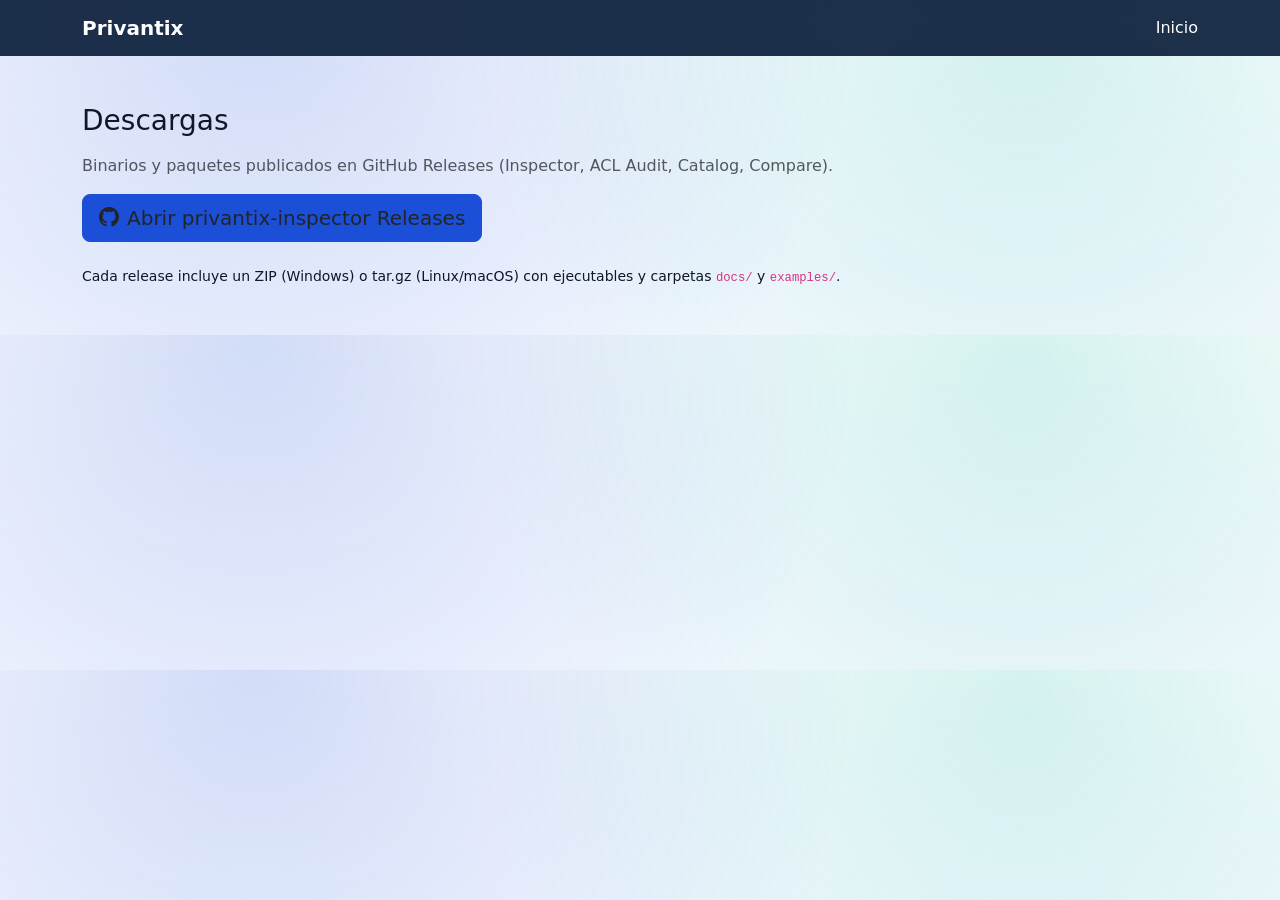
==== privantix_site/downloads/index.html @ b49d1726 "Privantix GitHub structure: ecosystem docs, products.json web, LICENSE, std folders; validate produc" ====
<!doctype html>
<html lang="es">
<head>
  <meta charset="utf-8" />
  <meta name="viewport" content="width=device-width, initial-scale=1" />
  <title>Descargas — Privantix</title>
  <link rel="icon" href="../assets/img/logo.svg" type="image/svg+xml" />
  <link href="https://cdn.jsdelivr.net/npm/bootstrap@5.3.3/dist/css/bootstrap.min.css" rel="stylesheet" crossorigin="anonymous">
  <link rel="stylesheet" href="https://cdn.jsdelivr.net/npm/bootstrap-icons@1.11.3/font/bootstrap-icons.min.css">
  <link rel="stylesheet" href="../assets/css/style.css">
</head>
<body class="bg-light">
<nav class="navbar navbar-expand-lg navbar-dark" style="background: rgba(11,31,59,.92);">
  <div class="container">
    <a class="navbar-brand" href="../index.html"><strong>Privantix</strong></a>
    <a class="nav-link text-white" href="../index.html">Inicio</a>
  </div>
</nav>
<main class="container py-5">
  <h1 class="h3 mb-3">Descargas</h1>
  <p class="text-muted">Binarios y paquetes publicados en GitHub Releases (Inspector, ACL Audit, Catalog, Compare).</p>
  <a class="btn btn-privantix btn-lg" href="https://github.com/wcrackinside/privantix-inspector/releases" target="_blank" rel="noopener">
    <i class="bi bi-github me-2"></i>Abrir privantix-inspector Releases
  </a>
  <p class="small mt-4 mb-0">Cada release incluye un ZIP (Windows) o tar.gz (Linux/macOS) con ejecutables y carpetas <code>docs/</code> y <code>examples/</code>.</p>
</main>
<script src="https://cdn.jsdelivr.net/npm/bootstrap@5.3.3/dist/js/bootstrap.bundle.min.js" crossorigin="anonymous"></script>
</body>
</html>
---- privantix_site/assets/css/style.css ----
:root{
  --px-navy:#0B1F3B;
  --px-blue:#1B4FD8;
  --px-teal:#13B6A6;
  --px-sky:#EAF2FF;
  --px-ink:#0F172A;
  --px-muted:#64748B;
  --px-card:#FFFFFF;
  --px-border:#E6ECF5;
  --px-bg:#F7FAFF;
  --px-grad: radial-gradient(1200px circle at 20% 0%, rgba(27,79,216,.20), transparent 50%),
             radial-gradient(1000px circle at 80% 10%, rgba(19,182,166,.18), transparent 55%),
             linear-gradient(180deg, #FFFFFF 0%, var(--px-bg) 80%);
}
body{ color:var(--px-ink); background:var(--px-grad); }
.navbar{ backdrop-filter: blur(10px); }
.btn-privantix{ background:var(--px-blue); border-color:var(--px-blue); }
.btn-privantix:hover{ filter:brightness(.95); }
.btn-outline-privantix{ border-color: rgba(27,79,216,.35); color: var(--px-blue); }
.btn-outline-privantix:hover{ background: rgba(27,79,216,.08); }
.pill{
  display:inline-flex; align-items:center; gap:.5rem;
  padding:.35rem .7rem; border:1px solid var(--px-border);
  border-radius:999px; background: rgba(255,255,255,.7);
  color: var(--px-muted); font-size:.9rem;
}
.hero{ padding-top: 6.2rem; padding-bottom: 4.5rem; }
.hero-card{
  background: rgba(255,255,255,.85);
  border:1px solid var(--px-border);
  border-radius:1.25rem;
  box-shadow:0 10px 35px rgba(15,23,42,.08);
}
.feature-card,.product-card,.quote-card{
  background:var(--px-card);
  border:1px solid var(--px-border);
  border-radius:1.25rem;
  box-shadow:0 10px 30px rgba(15,23,42,.06);
  height:100%;
}
.icon-badge{
  width:44px;height:44px;display:inline-flex;align-items:center;justify-content:center;
  border-radius:12px;background: rgba(27,79,216,.10); color: var(--px-blue);
}
.icon-badge.teal{ background: rgba(19,182,166,.12); color: var(--px-teal); }
.section{ padding:4.5rem 0; }
.section-title{ color: var(--px-navy); }
.section-subtitle{ color: var(--px-muted); }
.divider{ height:1px; background: linear-gradient(90deg, transparent, rgba(100,116,139,.25), transparent); }
.tag{
  display:inline-block;padding:.18rem .55rem;border-radius:999px;border:1px solid var(--px-border);
  font-size:.82rem;color: var(--px-muted); background:#fff;
}
.timeline{ border-left:2px solid rgba(27,79,216,.18); padding-left:1.25rem; }
.timeline .item{ position:relative; padding:.85rem 0; }
.timeline .item::before{
  content:""; position:absolute; left:-1.6rem; top:1.1rem;
  width:12px;height:12px;border-radius:50%; background: var(--px-blue);
  box-shadow:0 0 0 4px rgba(27,79,216,.12);
}
.badge-soft{
  background: rgba(27,79,216,.10); color: var(--px-blue);
  border:1px solid rgba(27,79,216,.18); font-weight:600;
}
.footer{ background:#07162B; color: rgba(255,255,255,.82); }
.footer a{ color: rgba(255,255,255,.82); text-decoration:none; }
.footer a:hover{ color:#fff; }
.codebox{
  background:#0B1220; color:#D6E1FF; border-radius:1rem;
  border:1px solid rgba(255,255,255,.12); padding:1rem;
  font-family: ui-monospace, SFMono-Regular, Menlo, Monaco, Consolas, "Liberation Mono", "Courier New", monospace;
  font-size:.9rem; overflow-x:auto;
}
:focus-visible{ outline:3px solid rgba(19,182,166,.45); outline-offset:2px; }
html{ scroll-behavior:smooth; }
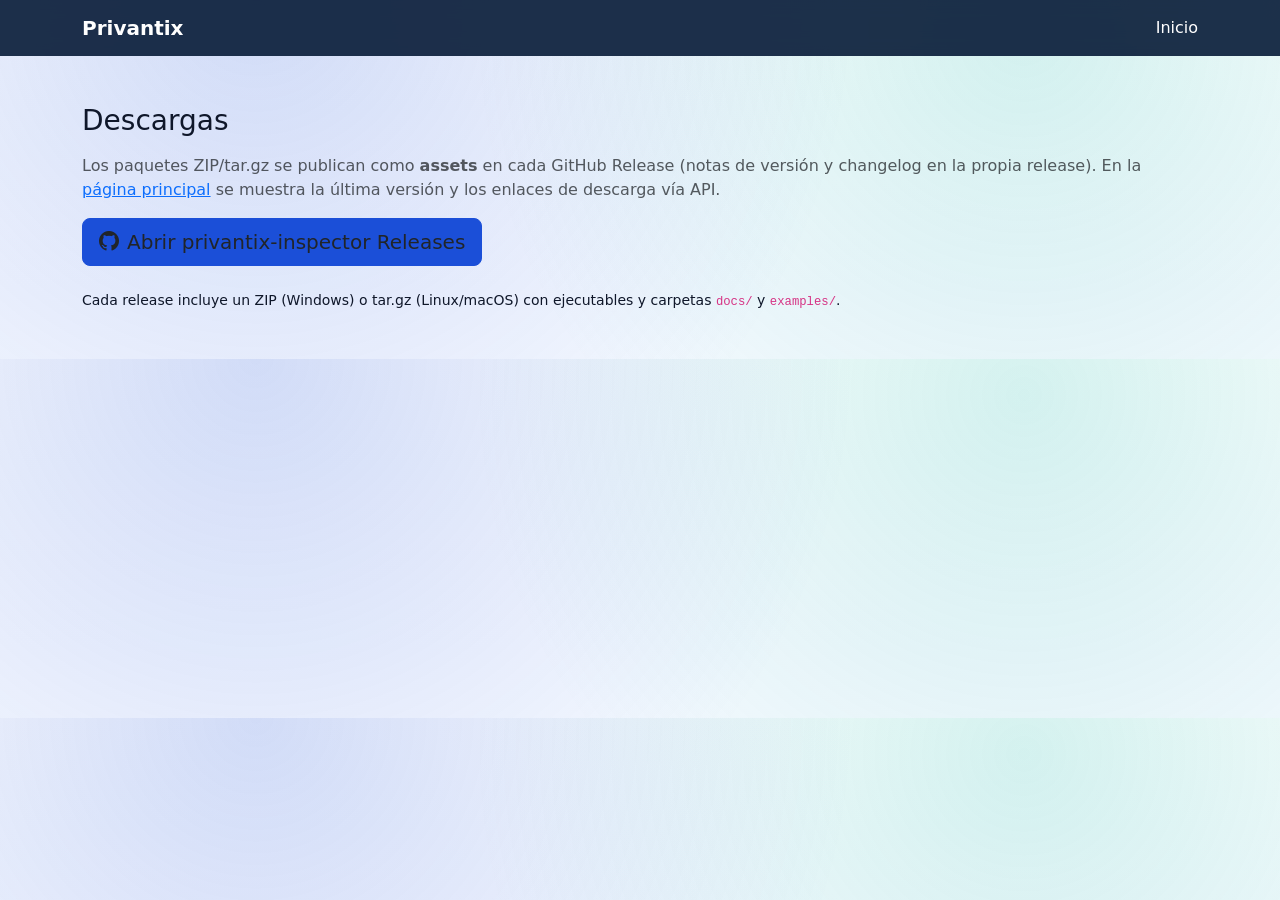
==== commit 083ad493: "Web: GitHub Releases API for downloads (latest tag, assets, counts, dates); sync_releases_cache.py; " ====
--- a/privantix_site/downloads/index.html
+++ b/privantix_site/downloads/index.html
@@ -18,7 +18,7 @@
 </nav>
 <main class="container py-5">
   <h1 class="h3 mb-3">Descargas</h1>
-  <p class="text-muted">Binarios y paquetes publicados en GitHub Releases (Inspector, ACL Audit, Catalog, Compare).</p>
+  <p class="text-muted">Los paquetes ZIP/tar.gz se publican como <strong>assets</strong> en cada GitHub Release (notas de versión y changelog en la propia release). En la <a href="../index.html#privantix-suite">página principal</a> se muestra la última versión y los enlaces de descarga vía API.</p>
   <a class="btn btn-privantix btn-lg" href="https://github.com/wcrackinside/privantix-inspector/releases" target="_blank" rel="noopener">
     <i class="bi bi-github me-2"></i>Abrir privantix-inspector Releases
   </a>
